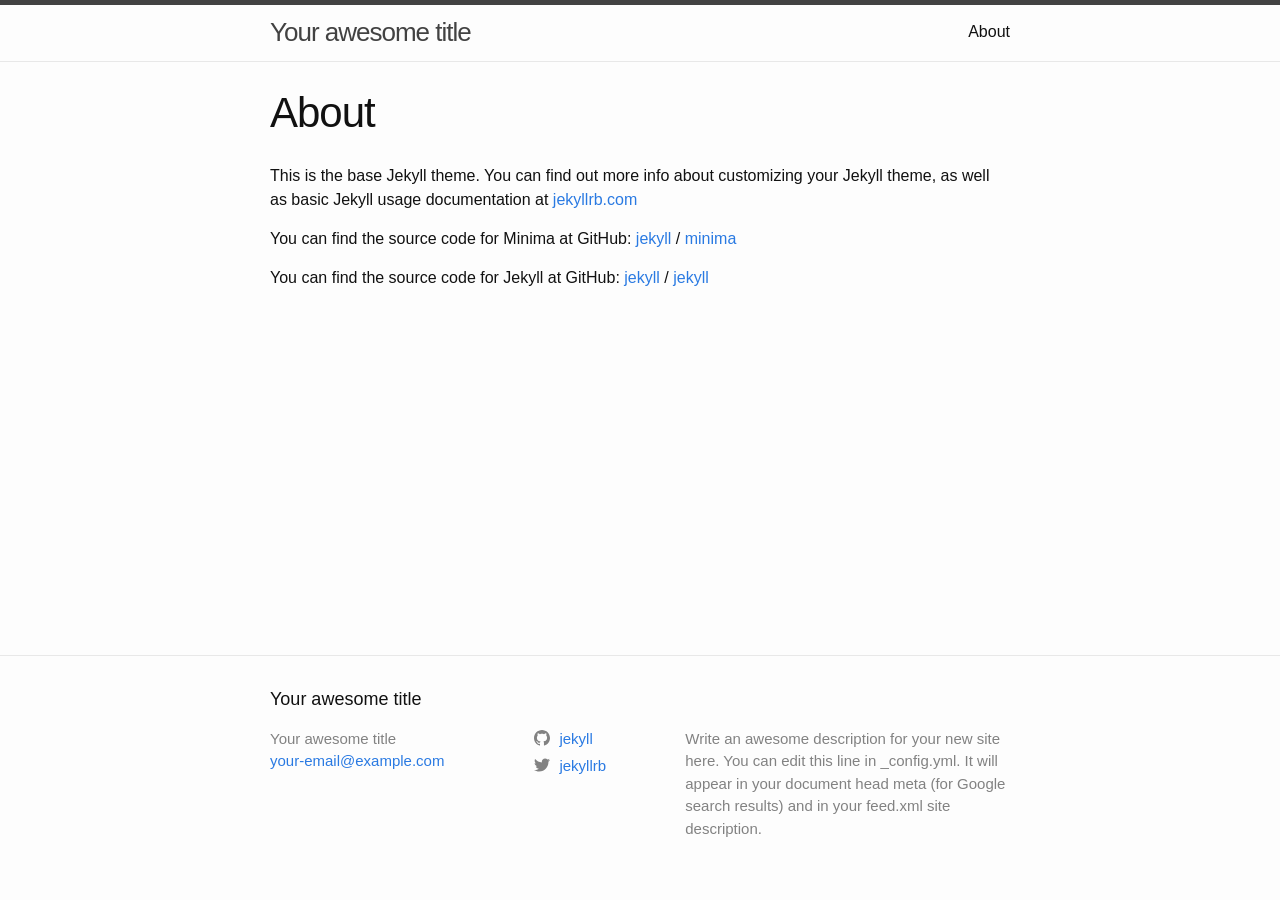
==== about/index.html @ b759487c "test004" ====
<!DOCTYPE html>
<html lang="en"><head>
  <meta charset="utf-8">
  <meta http-equiv="X-UA-Compatible" content="IE=edge">
  <meta name="viewport" content="width=device-width, initial-scale=1"><!-- Begin Jekyll SEO tag v2.8.0 -->
<title>About | Your awesome title</title>
<meta name="generator" content="Jekyll v4.2.2" />
<meta property="og:title" content="About" />
<meta property="og:locale" content="en_US" />
<meta name="description" content="Write an awesome description for your new site here. You can edit this line in _config.yml. It will appear in your document head meta (for Google search results) and in your feed.xml site description." />
<meta property="og:description" content="Write an awesome description for your new site here. You can edit this line in _config.yml. It will appear in your document head meta (for Google search results) and in your feed.xml site description." />
<link rel="canonical" href="http://localhost:4000/about/" />
<meta property="og:url" content="http://localhost:4000/about/" />
<meta property="og:site_name" content="Your awesome title" />
<meta property="og:type" content="website" />
<meta name="twitter:card" content="summary" />
<meta property="twitter:title" content="About" />
<script type="application/ld+json">
{"@context":"https://schema.org","@type":"WebSite","description":"Write an awesome description for your new site here. You can edit this line in _config.yml. It will appear in your document head meta (for Google search results) and in your feed.xml site description.","headline":"About","name":"Your awesome title","url":"http://localhost:4000/about/"}</script>
<!-- End Jekyll SEO tag -->
<link rel="stylesheet" href="/assets/main.css"><link type="application/atom+xml" rel="alternate" href="http://localhost:4000/feed.xml" title="Your awesome title" /></head>
<body><header class="site-header" role="banner">

  <div class="wrapper"><a class="site-title" rel="author" href="/">Your awesome title</a><nav class="site-nav">
        <input type="checkbox" id="nav-trigger" class="nav-trigger" />
        <label for="nav-trigger">
          <span class="menu-icon">
            <svg viewBox="0 0 18 15" width="18px" height="15px">
              <path d="M18,1.484c0,0.82-0.665,1.484-1.484,1.484H1.484C0.665,2.969,0,2.304,0,1.484l0,0C0,0.665,0.665,0,1.484,0 h15.032C17.335,0,18,0.665,18,1.484L18,1.484z M18,7.516C18,8.335,17.335,9,16.516,9H1.484C0.665,9,0,8.335,0,7.516l0,0 c0-0.82,0.665-1.484,1.484-1.484h15.032C17.335,6.031,18,6.696,18,7.516L18,7.516z M18,13.516C18,14.335,17.335,15,16.516,15H1.484 C0.665,15,0,14.335,0,13.516l0,0c0-0.82,0.665-1.483,1.484-1.483h15.032C17.335,12.031,18,12.695,18,13.516L18,13.516z"/>
            </svg>
          </span>
        </label>

        <div class="trigger"><a class="page-link" href="/about/">About</a></div>
      </nav></div>
</header>
<main class="page-content" aria-label="Content">
      <div class="wrapper">
        <article class="post">

  <header class="post-header">
    <h1 class="post-title">About</h1>
  </header>

  <div class="post-content">
    <p>This is the base Jekyll theme. You can find out more info about customizing your Jekyll theme, as well as basic Jekyll usage documentation at <a href="https://jekyllrb.com/">jekyllrb.com</a></p>

<p>You can find the source code for Minima at GitHub:
<a href="https://github.com/jekyll">jekyll</a> /
<a href="https://github.com/jekyll/minima">minima</a></p>

<p>You can find the source code for Jekyll at GitHub:
<a href="https://github.com/jekyll">jekyll</a> /
<a href="https://github.com/jekyll/jekyll">jekyll</a></p>


  </div>

</article>

      </div>
    </main><footer class="site-footer h-card">
  <data class="u-url" href="/"></data>

  <div class="wrapper">

    <h2 class="footer-heading">Your awesome title</h2>

    <div class="footer-col-wrapper">
      <div class="footer-col footer-col-1">
        <ul class="contact-list">
          <li class="p-name">Your awesome title</li><li><a class="u-email" href="mailto:your-email@example.com">your-email@example.com</a></li></ul>
      </div>

      <div class="footer-col footer-col-2"><ul class="social-media-list"><li><a href="https://github.com/jekyll"><svg class="svg-icon"><use xlink:href="/assets/minima-social-icons.svg#github"></use></svg> <span class="username">jekyll</span></a></li><li><a href="https://www.twitter.com/jekyllrb"><svg class="svg-icon"><use xlink:href="/assets/minima-social-icons.svg#twitter"></use></svg> <span class="username">jekyllrb</span></a></li></ul>
</div>

      <div class="footer-col footer-col-3">
        <p>Write an awesome description for your new site here. You can edit this line in _config.yml. It will appear in your document head meta (for Google search results) and in your feed.xml site description.</p>
      </div>
    </div>

  </div>

</footer>
</body>

</html>
---- assets/main.css ----
/** Reset some basic elements */
body, h1, h2, h3, h4, h5, h6, p, blockquote, pre, hr, dl, dd, ol, ul, figure { margin: 0; padding: 0; }

/** Basic styling */
body { font: 400 16px/1.5 -apple-system, BlinkMacSystemFont, "Segoe UI", Roboto, Helvetica, Arial, sans-serif, "Apple Color Emoji", "Segoe UI Emoji", "Segoe UI Symbol"; color: #111; background-color: #fdfdfd; -webkit-text-size-adjust: 100%; -webkit-font-feature-settings: "kern" 1; -moz-font-feature-settings: "kern" 1; -o-font-feature-settings: "kern" 1; font-feature-settings: "kern" 1; font-kerning: normal; display: flex; min-height: 100vh; flex-direction: column; }

/** Set `margin-bottom` to maintain vertical rhythm */
h1, h2, h3, h4, h5, h6, p, blockquote, pre, ul, ol, dl, figure, .highlight { margin-bottom: 15px; }

/** `main` element */
main { display: block; /* Default value of `display` of `main` element is 'inline' in IE 11. */ }

/** Images */
img { max-width: 100%; vertical-align: middle; }

/** Figures */
figure > img { display: block; }

figcaption { font-size: 14px; }

/** Lists */
ul, ol { margin-left: 30px; }

li > ul, li > ol { margin-bottom: 0; }

/** Headings */
h1, h2, h3, h4, h5, h6 { font-weight: 400; }

/** Links */
a { color: #2a7ae2; text-decoration: none; }

a:visited { color: #1756a9; }

a:hover { color: #111; text-decoration: underline; }

.social-media-list a:hover { text-decoration: none; }

.social-media-list a:hover .username { text-decoration: underline; }

/** Blockquotes */
blockquote { color: #828282; border-left: 4px solid #e8e8e8; padding-left: 15px; font-size: 18px; letter-spacing: -1px; font-style: italic; }

blockquote > :last-child { margin-bottom: 0; }

/** Code formatting */
pre, code { font-size: 15px; border: 1px solid #e8e8e8; border-radius: 3px; background-color: #eef; }

code { padding: 1px 5px; }

pre { padding: 8px 12px; overflow-x: auto; }

pre > code { border: 0; padding-right: 0; padding-left: 0; }

/** Wrapper */
.wrapper { max-width: -webkit-calc(800px - (30px * 2)); max-width: calc(800px - (30px * 2)); margin-right: auto; margin-left: auto; padding-right: 30px; padding-left: 30px; }

@media screen and (max-width: 800px) { .wrapper { max-width: -webkit-calc(800px - (30px)); max-width: calc(800px - (30px)); padding-right: 15px; padding-left: 15px; } }

/** Clearfix */
.footer-col-wrapper:after, .wrapper:after { content: ""; display: table; clear: both; }

/** Icons */
.svg-icon { width: 16px; height: 16px; display: inline-block; fill: #828282; padding-right: 5px; vertical-align: text-top; }

.social-media-list li + li { padding-top: 5px; }

/** Tables */
table { margin-bottom: 30px; width: 100%; text-align: left; color: #3f3f3f; border-collapse: collapse; border: 1px solid #e8e8e8; }

table tr:nth-child(even) { background-color: #f7f7f7; }

table th, table td { padding: 10px 15px; }

table th { background-color: #f0f0f0; border: 1px solid #dedede; border-bottom-color: #c9c9c9; }

table td { border: 1px solid #e8e8e8; }

/** Site header */
.site-header { border-top: 5px solid #424242; border-bottom: 1px solid #e8e8e8; min-height: 55.95px; position: relative; }

.site-title { font-size: 26px; font-weight: 300; line-height: 54px; letter-spacing: -1px; margin-bottom: 0; float: left; }

.site-title, .site-title:visited { color: #424242; }

.site-nav { float: right; line-height: 54px; }

.site-nav .nav-trigger { display: none; }

.site-nav .menu-icon { display: none; }

.site-nav .page-link { color: #111; line-height: 1.5; }

.site-nav .page-link:not(:last-child) { margin-right: 20px; }

@media screen and (max-width: 600px) { .site-nav { position: absolute; top: 9px; right: 15px; background-color: #fdfdfd; border: 1px solid #e8e8e8; border-radius: 5px; text-align: right; } .site-nav label[for="nav-trigger"] { display: block; float: right; width: 36px; height: 36px; z-index: 2; cursor: pointer; } .site-nav .menu-icon { display: block; float: right; width: 36px; height: 26px; line-height: 0; padding-top: 10px; text-align: center; } .site-nav .menu-icon > svg { fill: #424242; } .site-nav input ~ .trigger { clear: both; display: none; } .site-nav input:checked ~ .trigger { display: block; padding-bottom: 5px; } .site-nav .page-link { display: block; padding: 5px 10px; margin-left: 20px; } .site-nav .page-link:not(:last-child) { margin-right: 0; } }

/** Site footer */
.site-footer { border-top: 1px solid #e8e8e8; padding: 30px 0; }

.footer-heading { font-size: 18px; margin-bottom: 15px; }

.contact-list, .social-media-list { list-style: none; margin-left: 0; }

.footer-col-wrapper { font-size: 15px; color: #828282; margin-left: -15px; }

.footer-col { float: left; margin-bottom: 15px; padding-left: 15px; }

.footer-col-1 { width: -webkit-calc(35% - (30px / 2)); width: calc(35% - (30px / 2)); }

.footer-col-2 { width: -webkit-calc(20% - (30px / 2)); width: calc(20% - (30px / 2)); }

.footer-col-3 { width: -webkit-calc(45% - (30px / 2)); width: calc(45% - (30px / 2)); }

@media screen and (max-width: 800px) { .footer-col-1, .footer-col-2 { width: -webkit-calc(50% - (30px / 2)); width: calc(50% - (30px / 2)); } .footer-col-3 { width: -webkit-calc(100% - (30px / 2)); width: calc(100% - (30px / 2)); } }

@media screen and (max-width: 600px) { .footer-col { float: none; width: -webkit-calc(100% - (30px / 2)); width: calc(100% - (30px / 2)); } }

/** Page content */
.page-content { padding: 30px 0; flex: 1; }

.page-heading { font-size: 32px; }

.post-list-heading { font-size: 28px; }

.post-list { margin-left: 0; list-style: none; }

.post-list > li { margin-bottom: 30px; }

.post-meta { font-size: 14px; color: #828282; }

.post-link { display: block; font-size: 24px; }

/** Posts */
.post-header { margin-bottom: 30px; }

.post-title { font-size: 42px; letter-spacing: -1px; line-height: 1; }

@media screen and (max-width: 800px) { .post-title { font-size: 36px; } }

.post-content { margin-bottom: 30px; }

.post-content h2 { font-size: 32px; }

@media screen and (max-width: 800px) { .post-content h2 { font-size: 28px; } }

.post-content h3 { font-size: 26px; }

@media screen and (max-width: 800px) { .post-content h3 { font-size: 22px; } }

.post-content h4 { font-size: 20px; }

@media screen and (max-width: 800px) { .post-content h4 { font-size: 18px; } }

/** Syntax highlighting styles */
.highlight { background: #fff; }

.highlighter-rouge .highlight { background: #eef; }

.highlight .c { color: #998; font-style: italic; }

.highlight .err { color: #a61717; background-color: #e3d2d2; }

.highlight .k { font-weight: bold; }

.highlight .o { font-weight: bold; }

.highlight .cm { color: #998; font-style: italic; }

.highlight .cp { color: #999; font-weight: bold; }

.highlight .c1 { color: #998; font-style: italic; }

.highlight .cs { color: #999; font-weight: bold; font-style: italic; }

.highlight .gd { color: #000; background-color: #fdd; }

.highlight .gd .x { color: #000; background-color: #faa; }

.highlight .ge { font-style: italic; }

.highlight .gr { color: #a00; }

.highlight .gh { color: #999; }

.highlight .gi { color: #000; background-color: #dfd; }

.highlight .gi .x { color: #000; background-color: #afa; }

.highlight .go { color: #888; }

.highlight .gp { color: #555; }

.highlight .gs { font-weight: bold; }

.highlight .gu { color: #aaa; }

.highlight .gt { color: #a00; }

.highlight .kc { font-weight: bold; }

.highlight .kd { font-weight: bold; }

.highlight .kp { font-weight: bold; }

.highlight .kr { font-weight: bold; }

.highlight .kt { color: #458; font-weight: bold; }

.highlight .m { color: #099; }

.highlight .s { color: #d14; }

.highlight .na { color: #008080; }

.highlight .nb { color: #0086B3; }

.highlight .nc { color: #458; font-weight: bold; }

.highlight .no { color: #008080; }

.highlight .ni { color: #800080; }

.highlight .ne { color: #900; font-weight: bold; }

.highlight .nf { color: #900; font-weight: bold; }

.highlight .nn { color: #555; }

.highlight .nt { color: #000080; }

.highlight .nv { color: #008080; }

.highlight .ow { font-weight: bold; }

.highlight .w { color: #bbb; }

.highlight .mf { color: #099; }

.highlight .mh { color: #099; }

.highlight .mi { color: #099; }

.highlight .mo { color: #099; }

.highlight .sb { color: #d14; }

.highlight .sc { color: #d14; }

.highlight .sd { color: #d14; }

.highlight .s2 { color: #d14; }

.highlight .se { color: #d14; }

.highlight .sh { color: #d14; }

.highlight .si { color: #d14; }

.highlight .sx { color: #d14; }

.highlight .sr { color: #009926; }

.highlight .s1 { color: #d14; }

.highlight .ss { color: #990073; }

.highlight .bp { color: #999; }

.highlight .vc { color: #008080; }

.highlight .vg { color: #008080; }

.highlight .vi { color: #008080; }

.highlight .il { color: #099; }

/*# sourceMappingURL=main.css.map */
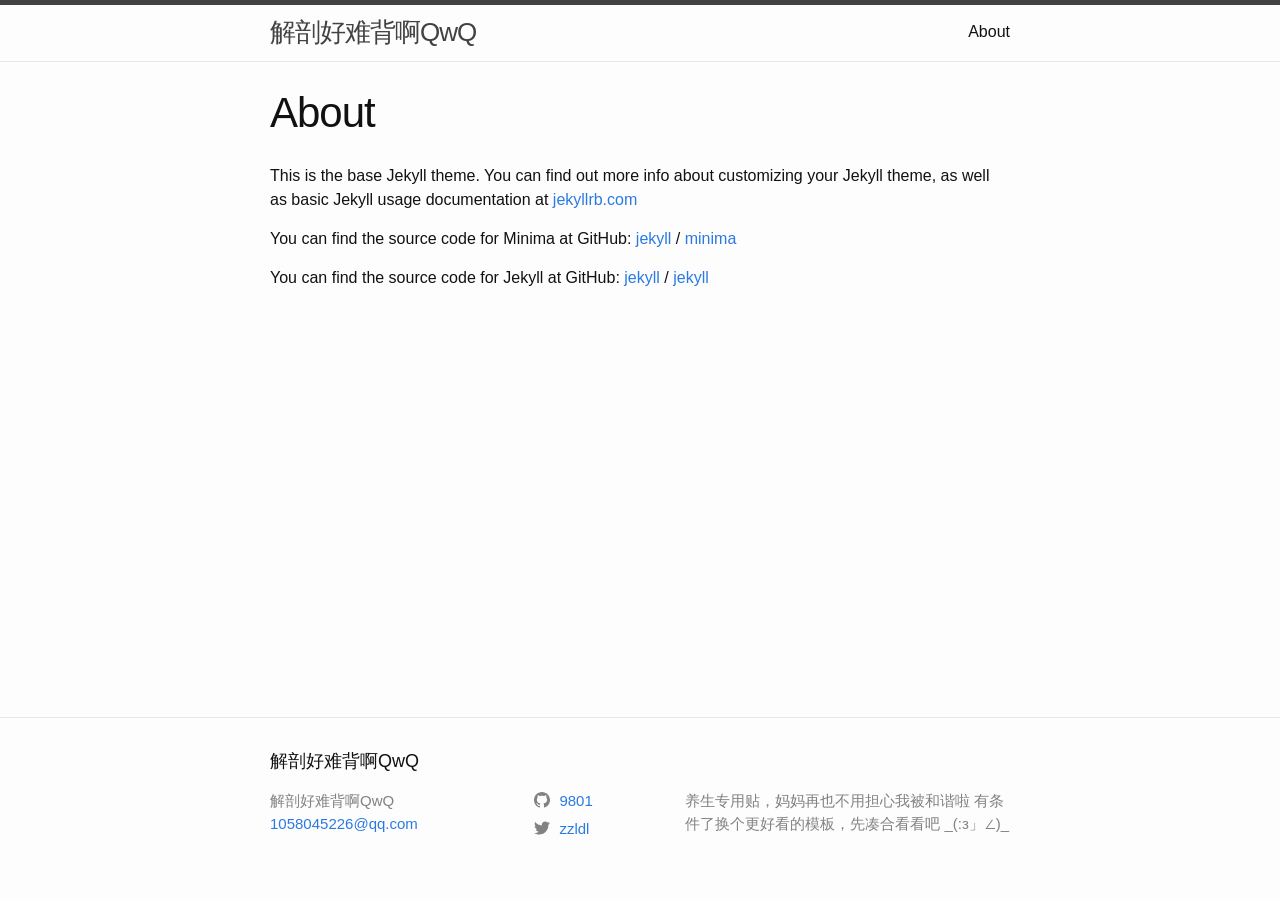
==== commit 127bf372: "test007" ====
--- a/about/index.html
+++ b/about/index.html
@@ -3,25 +3,25 @@
   <meta charset="utf-8">
   <meta http-equiv="X-UA-Compatible" content="IE=edge">
   <meta name="viewport" content="width=device-width, initial-scale=1"><!-- Begin Jekyll SEO tag v2.8.0 -->
-<title>About | Your awesome title</title>
+<title>About | 解剖好难背啊QwQ</title>
 <meta name="generator" content="Jekyll v4.2.2" />
 <meta property="og:title" content="About" />
 <meta property="og:locale" content="en_US" />
-<meta name="description" content="Write an awesome description for your new site here. You can edit this line in _config.yml. It will appear in your document head meta (for Google search results) and in your feed.xml site description." />
-<meta property="og:description" content="Write an awesome description for your new site here. You can edit this line in _config.yml. It will appear in your document head meta (for Google search results) and in your feed.xml site description." />
+<meta name="description" content="养生专用贴，妈妈再也不用担心我被和谐啦 有条件了换个更好看的模板，先凑合看看吧 (:з」∠)" />
+<meta property="og:description" content="养生专用贴，妈妈再也不用担心我被和谐啦 有条件了换个更好看的模板，先凑合看看吧 (:з」∠)" />
 <link rel="canonical" href="http://localhost:4000/about/" />
 <meta property="og:url" content="http://localhost:4000/about/" />
-<meta property="og:site_name" content="Your awesome title" />
+<meta property="og:site_name" content="解剖好难背啊QwQ" />
 <meta property="og:type" content="website" />
 <meta name="twitter:card" content="summary" />
 <meta property="twitter:title" content="About" />
 <script type="application/ld+json">
-{"@context":"https://schema.org","@type":"WebSite","description":"Write an awesome description for your new site here. You can edit this line in _config.yml. It will appear in your document head meta (for Google search results) and in your feed.xml site description.","headline":"About","name":"Your awesome title","url":"http://localhost:4000/about/"}</script>
+{"@context":"https://schema.org","@type":"WebSite","description":"养生专用贴，妈妈再也不用担心我被和谐啦 有条件了换个更好看的模板，先凑合看看吧 (:з」∠)","headline":"About","name":"解剖好难背啊QwQ","url":"http://localhost:4000/about/"}</script>
 <!-- End Jekyll SEO tag -->
-<link rel="stylesheet" href="/assets/main.css"><link type="application/atom+xml" rel="alternate" href="http://localhost:4000/feed.xml" title="Your awesome title" /></head>
+<link rel="stylesheet" href="/assets/main.css"><link type="application/atom+xml" rel="alternate" href="http://localhost:4000/feed.xml" title="解剖好难背啊QwQ" /></head>
 <body><header class="site-header" role="banner">
 
-  <div class="wrapper"><a class="site-title" rel="author" href="/">Your awesome title</a><nav class="site-nav">
+  <div class="wrapper"><a class="site-title" rel="author" href="/">解剖好难背啊QwQ</a><nav class="site-nav">
         <input type="checkbox" id="nav-trigger" class="nav-trigger" />
         <label for="nav-trigger">
           <span class="menu-icon">
@@ -64,19 +64,19 @@
 
   <div class="wrapper">
 
-    <h2 class="footer-heading">Your awesome title</h2>
+    <h2 class="footer-heading">解剖好难背啊QwQ</h2>
 
     <div class="footer-col-wrapper">
       <div class="footer-col footer-col-1">
         <ul class="contact-list">
-          <li class="p-name">Your awesome title</li><li><a class="u-email" href="mailto:your-email@example.com">your-email@example.com</a></li></ul>
+          <li class="p-name">解剖好难背啊QwQ</li><li><a class="u-email" href="mailto:1058045226@qq.com">1058045226@qq.com</a></li></ul>
       </div>
 
-      <div class="footer-col footer-col-2"><ul class="social-media-list"><li><a href="https://github.com/jekyll"><svg class="svg-icon"><use xlink:href="/assets/minima-social-icons.svg#github"></use></svg> <span class="username">jekyll</span></a></li><li><a href="https://www.twitter.com/jekyllrb"><svg class="svg-icon"><use xlink:href="/assets/minima-social-icons.svg#twitter"></use></svg> <span class="username">jekyllrb</span></a></li></ul>
+      <div class="footer-col footer-col-2"><ul class="social-media-list"><li><a href="https://github.com/9801"><svg class="svg-icon"><use xlink:href="/assets/minima-social-icons.svg#github"></use></svg> <span class="username">9801</span></a></li><li><a href="https://www.twitter.com/zzldl"><svg class="svg-icon"><use xlink:href="/assets/minima-social-icons.svg#twitter"></use></svg> <span class="username">zzldl</span></a></li></ul>
 </div>
 
       <div class="footer-col footer-col-3">
-        <p>Write an awesome description for your new site here. You can edit this line in _config.yml. It will appear in your document head meta (for Google search results) and in your feed.xml site description.</p>
+        <p>养生专用贴，妈妈再也不用担心我被和谐啦 有条件了换个更好看的模板，先凑合看看吧 _(:з」∠)_</p>
       </div>
     </div>
 
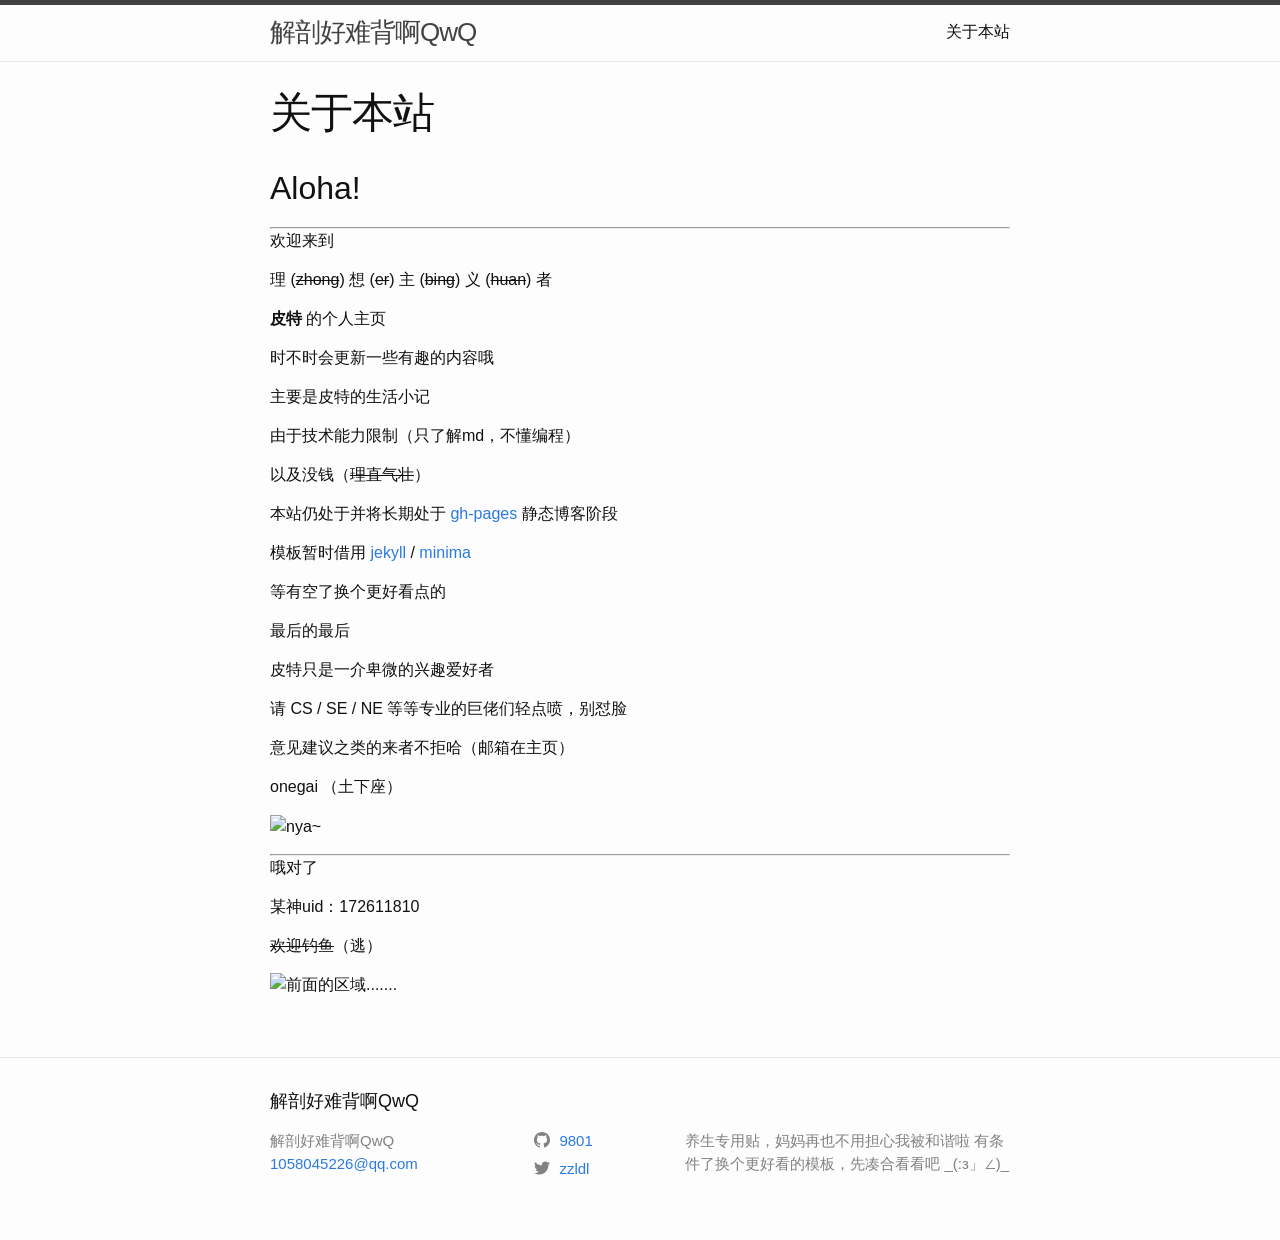
==== commit 1858aae2: "test008" ====
--- a/about/index.html
+++ b/about/index.html
@@ -3,9 +3,9 @@
   <meta charset="utf-8">
   <meta http-equiv="X-UA-Compatible" content="IE=edge">
   <meta name="viewport" content="width=device-width, initial-scale=1"><!-- Begin Jekyll SEO tag v2.8.0 -->
-<title>About | 解剖好难背啊QwQ</title>
+<title>关于本站 | 解剖好难背啊QwQ</title>
 <meta name="generator" content="Jekyll v4.2.2" />
-<meta property="og:title" content="About" />
+<meta property="og:title" content="关于本站" />
 <meta property="og:locale" content="en_US" />
 <meta name="description" content="养生专用贴，妈妈再也不用担心我被和谐啦 有条件了换个更好看的模板，先凑合看看吧 (:з」∠)" />
 <meta property="og:description" content="养生专用贴，妈妈再也不用担心我被和谐啦 有条件了换个更好看的模板，先凑合看看吧 (:з」∠)" />
@@ -14,9 +14,9 @@
 <meta property="og:site_name" content="解剖好难背啊QwQ" />
 <meta property="og:type" content="website" />
 <meta name="twitter:card" content="summary" />
-<meta property="twitter:title" content="About" />
+<meta property="twitter:title" content="关于本站" />
 <script type="application/ld+json">
-{"@context":"https://schema.org","@type":"WebSite","description":"养生专用贴，妈妈再也不用担心我被和谐啦 有条件了换个更好看的模板，先凑合看看吧 (:з」∠)","headline":"About","name":"解剖好难背啊QwQ","url":"http://localhost:4000/about/"}</script>
+{"@context":"https://schema.org","@type":"WebSite","description":"养生专用贴，妈妈再也不用担心我被和谐啦 有条件了换个更好看的模板，先凑合看看吧 (:з」∠)","headline":"关于本站","name":"解剖好难背啊QwQ","url":"http://localhost:4000/about/"}</script>
 <!-- End Jekyll SEO tag -->
 <link rel="stylesheet" href="/assets/main.css"><link type="application/atom+xml" rel="alternate" href="http://localhost:4000/feed.xml" title="解剖好难背啊QwQ" /></head>
 <body><header class="site-header" role="banner">
@@ -31,7 +31,7 @@
           </span>
         </label>
 
-        <div class="trigger"><a class="page-link" href="/about/">About</a></div>
+        <div class="trigger"><a class="page-link" href="/about/">关于本站</a></div>
       </nav></div>
 </header>
 <main class="page-content" aria-label="Content">
@@ -39,20 +39,55 @@
         <article class="post">
 
   <header class="post-header">
-    <h1 class="post-title">About</h1>
+    <h1 class="post-title">关于本站</h1>
   </header>
 
   <div class="post-content">
-    <p>This is the base Jekyll theme. You can find out more info about customizing your Jekyll theme, as well as basic Jekyll usage documentation at <a href="https://jekyllrb.com/">jekyllrb.com</a></p>
+    <h2 id="aloha">Aloha!</h2>
 
-<p>You can find the source code for Minima at GitHub:
-<a href="https://github.com/jekyll">jekyll</a> /
-<a href="https://github.com/jekyll/minima">minima</a></p>
+<hr />
 
-<p>You can find the source code for Jekyll at GitHub:
-<a href="https://github.com/jekyll">jekyll</a> /
-<a href="https://github.com/jekyll/jekyll">jekyll</a></p>
+<p>欢迎来到</p>
 
+<p>理  (<del>zhong</del>)  想  (<del>er</del>)  主  (<del>bing</del>)  义  (<del>huan</del>)  者</p>
+
+<p><strong>皮特</strong> 的个人主页</p>
+
+<p>时不时会更新一些有趣的内容哦</p>
+
+<p>主要是皮特的生活小记</p>
+
+<p>由于技术能力限制（只了解md，不懂编程）</p>
+
+<p>以及没钱（<del>理直气壮</del>）</p>
+
+<p>本站仍处于并将长期处于  <a href="https://github.com/9801/9801.github.io/">gh-pages</a>  静态博客阶段</p>
+
+<p>模板暂时借用    <a href="https://github.com/jekyll">jekyll</a> / <a href="https://github.com/jekyll/minima">minima</a></p>
+
+<p>等有空了换个更好看点的</p>
+
+<p>最后的最后</p>
+
+<p>皮特只是一介卑微的兴趣爱好者</p>
+
+<p>请 CS / SE / NE 等等专业的巨佬们轻点喷，别怼脸</p>
+
+<p>意见建议之类的来者不拒哈（邮箱在主页）</p>
+
+<p>onegai （土下座）</p>
+
+<p><img src="https://raw.githubusercontent.com/9801/0/master/about/1.gif" alt="nya~" /></p>
+
+<hr />
+
+<p>哦对了</p>
+
+<p>某神uid：172611810</p>
+
+<p><del>欢迎钓鱼</del>（逃）</p>
+
+<p><img src="https://raw.githubusercontent.com/9801/0/master/about/2.webp" alt="前面的区域......." /></p>
 
   </div>
 
